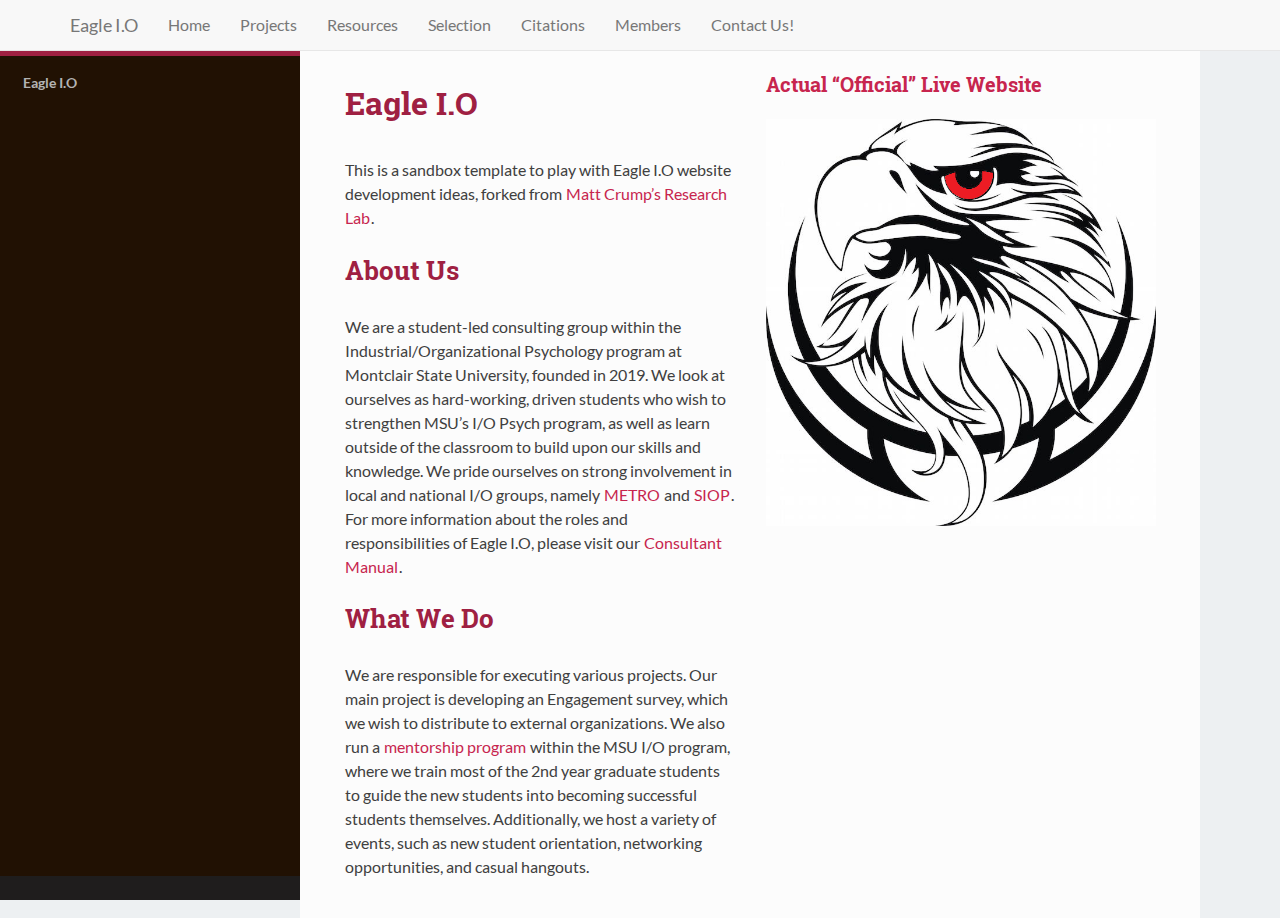
==== docs/index.html @ 05241c3e "initial commit" ====
<!DOCTYPE html>
<html xmlns="http://www.w3.org/1999/xhtml">
  <head>
    <meta charset="utf-8">
    <meta http-equiv="Content-Type" content="text/html; charset=utf-8" />
    <meta name="generator" content="pandoc" />

    
    
    <title>Eagle I.O Website Playground</title>

        <script src="site_libs/header-attrs-2.8/header-attrs.js"></script>
        <script src="site_libs/jquery-1.11.3/jquery.min.js"></script>
        <meta name="viewport" content="width=device-width, initial-scale=1" />
        <link href="site_libs/bootstrap-3.3.7/css/bootstrap.min.css" rel="stylesheet" />
        <script src="site_libs/bootstrap-3.3.7/js/bootstrap.min.js"></script>
        <script src="site_libs/jqueryui-1.11.4/jquery-ui.min.js"></script>
        <script src="site_libs/navigation-1.1/tabsets.js"></script>
        <link href="site_libs/magnific-popup-1.1.0/magnific-popup.css" rel="stylesheet" />
        <script src="site_libs/magnific-popup-1.1.0/jquery.magnific-popup.min.js"></script>
        <link href="site_libs/readthedown-0.1/readthedown.css" rel="stylesheet" />
        <link href="site_libs/readthedown-0.1/readthedown_fonts_embed.css" rel="stylesheet" />
        <script src="site_libs/readthedown-0.1/readthedown.js"></script>
    
    
    
    
    <!-- tabsets -->
    <script>
      $(document).ready(function () {
	  window.buildTabsets("toc");
      });
      $(document).ready(function () {
	  $('.tabset-dropdown > .nav-tabs > li').click(function () {
	      $(this).parent().toggleClass('nav-tabs-open')
	  });
      });
    </script>

    <!-- code folding -->
    
    <!-- code download -->
    
    <!-- tabsets dropdown -->

    <style type="text/css">
      .tabset-dropdown > .nav-tabs {
	  display: inline-table;
	  max-height: 500px;
	  min-height: 44px;
	  overflow-y: auto;
	  background: white;
	  border: 1px solid #ddd;
	  border-radius: 4px;
      }
      
      .tabset-dropdown > .nav-tabs > li.active:before {
	  content: "";
	  font-family: 'Glyphicons Halflings';
	  display: inline-block;
	  padding: 10px;
	  border-right: 1px solid #ddd;
      }
      
      .tabset-dropdown > .nav-tabs.nav-tabs-open > li.active:before {
	  content: "&#xe258;";
	  border: none;
      }
      
      .tabset-dropdown > .nav-tabs.nav-tabs-open:before {
	  content: "";
	  font-family: 'Glyphicons Halflings';
	  display: inline-block;
	  padding: 10px;
	  border-right: 1px solid #ddd;
      }
      
      .tabset-dropdown > .nav-tabs > li.active {
	  display: block;
      }

      .tabset-dropdown > .nav-tabs > li.active a {
  	  padding: 0 15px !important;
      }

      .tabset-dropdown > .nav-tabs > li > a,
      .tabset-dropdown > .nav-tabs > li > a:focus,
      .tabset-dropdown > .nav-tabs > li > a:hover {
	  border: none;
	  display: inline-block;
	  border-radius: 4px;
	  background-color: transparent;
      }
      
      .tabset-dropdown > .nav-tabs.nav-tabs-open > li {
	  display: block;
	  float: none;
      }
      
      .tabset-dropdown > .nav-tabs > li {
	  display: none;
	  margin-left: 0 !important;
      }
    </style>
    
</head>

<body class="preload">

   	
         <!-- readthedown start -->   
   <div id="content" data-toggle="wy-nav-shift">
     <nav id="nav-top" role="navigation" aria-label="top navigation">
       <a role="button" href="#" data-toggle="wy-nav-top"><span class="glyphicon glyphicon-menu-hamburger"></span></a>
     </nav>
         
   
      
      <div class="navbar navbar-default  navbar-fixed-top" role="navigation">
        <div class="container">
          <div class="navbar-header">
            <button type="button" class="navbar-toggle collapsed" data-toggle="collapse" data-target="#navbar">
              <span class="icon-bar"></span>
              <span class="icon-bar"></span>
              <span class="icon-bar"></span>
            </button>
            <a class="navbar-brand" href="index.html">Eagle I.O</a>
          </div>
          <div id="navbar" class="navbar-collapse collapse">
            <ul class="nav navbar-nav">
              <li>
        <a href="index.html">Home</a>
      </li>
      <li>
        <a href="projects.html">Projects</a>
      </li>
      <li>
        <a href="tutorials.html">Resources</a>
      </li>
      <li>
        <a href="selection.html">Selection</a>
      </li>
      <li>
        <a href="citation.html">Citations</a>
      </li>
      <li>
        <a href="members.html">Members</a>
      </li>
      <li>
        <a href="location.html">Contact Us!</a>
      </li>
            </ul>
            <ul class="nav navbar-nav navbar-right">
              
            </ul>
          </div><!--/.nav-collapse -->
        </div><!--/.container -->
      </div><!--/.navbar -->
        
      <h1 class="title">Eagle I.O Website Playground</h1>
      
         <!-- readthedown authors -->
   <div id="sidebar">
    <h2><a href="#content">Eagle I.O Website Playground</a></h2>
    <div id="toc">
      <ul>
      <li><a href="#eagle-i.o"><strong>Eagle I.O</strong></a>
      <ul>
      <li><a href="#about-us">About Us</a></li>
      <li><a href="#what-we-do">What We Do</a></li>
      </ul></li>
      </ul>
    </div>
    <div id="postamble" data-toggle="wy-nav-shift" class="status">
                </div>
   </div>
     

   
      
   
<!-- Don't indent these lines or it will mess pre blocks indentation --> 
<div id="main">
<style type="text/css">
.title {
  display: none;
}

#getting-started img {
  margin-right: 10px;
}

</style>
<div class="row" style="padding-top: 30px;">
<div id="eagle-i.o" class="section level1 col-sm-6">
<h1><strong>Eagle I.O</strong></h1>
<p>This is a sandbox template to play with Eagle I.O website development ideas, forked from <a href="https://crumplab.github.io/">Matt Crump’s Research Lab</a>.</p>
<div id="about-us" class="section level2">
<h2>About Us</h2>
<p>We are a student-led consulting group within the Industrial/Organizational Psychology program at Montclair State University, founded in 2019. We look at ourselves as hard-working, driven students who wish to strengthen MSU’s I/O Psych program, as well as learn outside of the classroom to build upon our skills and knowledge. We pride ourselves on strong involvement in local and national I/O groups, namely <a href="https://metroapppsych.com/">METRO</a> and <a href="https://siop.org">SIOP</a>. For more information about the roles and responsibilities of Eagle I.O, please visit our <a href="https://bookdown.org/kulasj/eagleiomanual/">Consultant Manual</a>.</p>
</div>
<div id="what-we-do" class="section level2">
<h2>What We Do</h2>
<p>We are responsible for executing various projects. Our main project is developing an Engagement survey, which we wish to distribute to external organizations. We also run a <a href="https://bookdown.org/kulasj/mentorship/">mentorship program</a> within the MSU I/O program, where we train most of the 2nd year graduate students to guide the new students into becoming successful students themselves. Additionally, we host a variety of events, such as new student orientation, networking opportunities, and casual hangouts.</p>
</div>
</div>
<div id="actual-official-live-website" class="section level3 col-sm-6">
<h3><a href="https://eagle-io.weebly.com/">Actual “Official” Live Website</a></h3>
<p><a href = "https://eagle-io.weebly.com/"> <img src="images/eagle.png" /> </a></p>
</div>
</div>

   
   
            
      

  <script>
    $(document).ready(function () {

			
 		
	    });
  </script>



    <!-- dynamically load mathjax for compatibility with self-contained -->
  <script>
    (function () {
	var script = document.createElement("script");
	script.type = "text/javascript";
	script.src  = "https://mathjax.rstudio.com/latest/MathJax.js?config=TeX-AMS-MML_HTMLorMML";
	document.getElementsByTagName("head")[0].appendChild(script);
    })();
  </script>
  
</body>
</html>
---- docs/site_libs/readthedown-0.1/readthedown.css ----
/* Nav pills */

#main .nav-pills {
    margin-top: 20px;
    margin-bottom: 10px;
}

#main .nav-pills > li > a {
    background-color: #EEEEEE;
    background-image: none;
    background-position: 0 0;
}

#main .nav-pills > li > a:hover {
  color: #FFFFFF !important;
  background-color: #9F2042;
}

#main .nav-pills > li.active > a,
#main .nav-pills > li.active > a:hover,
#main .nav-pills > li.active > a:focus {
  color: #FFFFFF !important;
  background-color: #9F2042;
}

/* Chi-squared results */

.chisq-results {
    margin: -20px 0px 35px 20px;
    font-size: 90%;
    font-style: italic;
}


/* Images */

img.image-thumb {
    width: 250px;
    border: 1px solid #CCC;
    padding: 2px;
}

img.image-lb {
  cursor: pointer;
}

.figure {
    margin: 5px 10px 30px 0px;
    display: table;
    text-align: center;
}

.figure img {
    margin-bottom: 5px;
}

.figure p.caption {
    font-style: italic;
    font-size: 90%;
}


/* Data tables */

.datatables {
  margin: 2em 0em;
}

.dataTables_length,
.dataTables_filter,
.dataTables_info,
.dataTables_paginate {
  font-size: 90%;
}

.pagedtable-index-current {
  font-weight: bold;
}

#main a.anchor-section {
    color: #BBB;
}

/* General styling */

h1,h2,h3,h4,h5,h6,legend{
    font-family:"Roboto Slab","ff-tisa-web-pro","Georgia",Arial,sans-serif;
    font-weight:700;
    color: #9F2042;
}

h1{
    font-size:2rem;
    margin-top: 1em;
    margin-bottom: 1.2em;
}

h1.title {
  margin-top: 1em;
}
h1.title,
h1.title p {
  font-size: 2.3rem;
  line-height: 2.7rem;
}


h1.subtitle {
    margin-top: -1em;
    margin-bottom: 2em;
}
h1.subtitle,
h1.subtitle p {
    font-size: 1.6rem;
    line-height: 2rem;
}

h2{
  margin-top: 1em;
  margin-bottom: 1.2em;
  font-size:1.6rem;
}

h3{
  margin-top: 1em;
  margin-bottom: 1.2em;
  font-size:1.25rem;
}

h4{
  margin-top: 1em;
  margin-bottom: 1.2em;
  font-size:1.15rem;
}

h5{
    font-size:1.1rem;
}

h4,h5 {
    font-weight:300;
}

html{
    -ms-text-size-adjust:100%;
    -webkit-text-size-adjust:100%;
    font-size:100%;
    height:100%;
    overflow-x:hidden;
}

body{
    background:#edf0f2;
    color:#404040;
    font-family:"Lato","proxima-nova","Helvetica Neue",Arial,sans-serif;
    font-weight:normal;
    margin:0;
    min-height:100%;
    overflow-x:hidden;
}

#content{
    background:#fcfcfc;
    height:100%;
    margin-left:300px;
    /* margin:auto; */
    max-width:900px;
    min-height:100%;
}

p {
    font-size:16px;
    line-height:24px;
    margin:0px 0px 24px 0px;
}

#content ul,
#content ol {
  font-size: 16px;
}


#content p {
  margin-bottom: 16px;
}

b,strong{
    font-weight:bold}

blockquote{
    background-color: #F0F0F0;
    border-left:5px solid #CCCCCC;
    font-style:italic;
    line-height:24px;
    margin:0px 0px 24px 0px;
    /* margin-left:24px; */
    padding: 6px 20px;
}
#content blockquote > p,
#content blockquote > ul {
    margin-bottom: 0;
}

ul,ol,dl{
    line-height:24px;
    list-style-image:none;
    /* list-style:none; */
    margin:0px 0px 24px 0px;
    padding:0;
}

dd{
    margin:0;
}

#main ul,#content .toctree-wrapper ul,article ul{
    list-style:disc;
    line-height:24px;
    margin-bottom:24px}

#main ul li,#content .toctree-wrapper ul li,article ul li{
    list-style:disc;
    margin-left:24px}

#main ul li p:last-child,#content .toctree-wrapper ul li p:last-child,article ul li p:last-child{
                                                                                                                                  margin-bottom:0}

#main ul li ul,#content .toctree-wrapper ul li ul,article ul li ul{
    margin-bottom:0}

#main ul li li,#content .toctree-wrapper ul li li,article ul li li{
    list-style:circle}

#main ul li li li,#content .toctree-wrapper ul li li li,article ul li li li{
    list-style:square}

#main ul li ol li,#content .toctree-wrapper ul li ol li,article ul li ol li{
    list-style:decimal}

#main ol,#content ol,article ol{
    list-style:decimal;
    line-height:24px;
    margin-bottom:24px}

#main ol li,#content ol li,article ol li{
    list-style:decimal;
    margin-left:24px}

#main ol li p:last-child,#content ol li p:last-child,article ol li p:last-child{
                                                                                                                           margin-bottom:0}

#main ol li ul,#content ol li ul,article ol li ul{
    margin-bottom:0}

#main ol li ul li,#content ol li ul li,article ol li ul li{
    list-style:disc}

dl dt{
    font-weight:bold;
}

dl p,dl table,dl ul,dl ol{
    margin-bottom:12px !important;
}

dl dd{
    margin:0 0 12px 24px;
}

@media print{
    .codeblock,pre.sourceCode{
        white-space:pre
    }
}

@media print{
    html,body,section{
        background:none !important}

    *{
        box-shadow:none !important;
        text-shadow:none !important;
        filter:none !important;
        -ms-filter:none !important}

    a,a:visited{
          text-decoration:underline}

    pre.sourceCode,blockquote{
        page-break-inside:avoid}

    thead{
        display:table-header-group}

    tr,img{
        page-break-inside:avoid}

    img{
        max-width:100% !important}

    @page{
        margin:0.5cm}

    p,h2,h3{
        orphans:3;
        widows:3}

    h2,h3{
        page-break-after:avoid}
}

@media print{
    #postamble{
        display:none}

    #content{
        margin-left:0}
}

@media print{
    #sidebar{
        display:none}

    @page{
        size: auto;
        margin: 25mm 25mm 25mm 25mm;}

    body {
        margin: 0px;}
}


@media screen and (max-width: 768px){
    .tablet-hide{
        display:none}

    #content{
        margin-left: 0;
        padding: 1em;
    }
    #content.shift{
        position:relative;
        min-width:100%;
        left:75%;
        top:0;
        height:100%;
        overflow:hidden}
    #sidebar {
        font-size: 120%;
        left: -300px;
        width: 300px;
    }
    #content.shift #sidebar {
        font-size: 120%;
        left: 0;
        width: 75%;
    }
    #nav-top {
      display: inline-block;
    }
    #postamble {
      left:-300px;
    }
    #postamble.shift {
      font-size: 110%;
      left: 0;
      width: 75%;
    }
    img{
        width:100%;
        height:auto;
    }
    #main .nav-pills {
        margin-left: 0px;
    }
    #main .nav-pills li {
        margin-left: 10px !important;
    }
    #main .nav-pills > li > a {
        padding: 2px 8px !important;
        margin-right: 0px !important;
    }
}

@media screen and (min-width: 768px){
    #content {
      padding:1.618em 3.236em;
    }
    #postamble {
      left:0;
      width: 300px;
    }
    #nav-top {
      display: none;
    }
    #sidebar {
        left: 0;
        width: 300px;
    }
    #main .nav-pills {
        margin-left: 10px;
    }
    #main .nav-pills > li > a {
        padding: 3px 12px !important;
        margin-right: 5px !important;
    }
}

@media screen and (min-width: 1400px){
    #content{
        background:rgba(0,0,0,0.05)}

    #content{
        background:#fcfcfc}
}


#nav-top {
    margin-top: 0em;
    margin-bottom: 2em;
    border-radius: 5px;
    font-family:"Roboto Slab","ff-tisa-web-pro","Georgia",Arial,sans-serif;
    font-weight:700;
}

#nav-top span.glyphicon {
  color: #9F2042;
  font-size: 28px;
}


code{
    background:#fff;
    border:solid 1px #e1e4e5;
    /* color:#000;  for clickable code */
    font-size:85%;
    max-width:100%;
    overflow-x:auto;
    padding:0 5px;
    white-space: pre;
}

#content pre code {
    font-family:Monaco,Consolas,"Andale Mono WT","Andale Mono","Lucida Console","Lucida Sans Typewriter","DejaVu Sans Mono","Bitstream Vera Sans Mono","Liberation Mono","Nimbus Mono L","Courier New",Courier,monospace;
    border: none;
    background: none;
    font-size: 100%;
    white-space: pre;
}

#content #main code a {
  color: inherit;
  background: none;
}

#content pre {
    /* background:#f3f6f6; */
    border:1px solid #e1e4e5;
    /* color:#404040; */
    line-height: 1.5;
    margin-bottom:24px;
    overflow:auto;
    padding:12px;
    white-space: pre;
    word-wrap: normal;
    word-break: normal;
}

#content pre.sourceCode{
    /* background-color: #FFF; */
    margin:1px 0px 12px 0px;
}

#content div.sourceCode {
  background: #fcfcfc;
}

.table-wrapper {
  overflow-x: auto;
  margin-bottom: 1.8em;
}

#main table{
    border-collapse:collapse;
    border-spacing:0;
    empty-cells:show;
    margin:0;
    border-bottom:1px solid #e1e4e5;
}

#main table:not(.dataTable) {
  width: 100%;
  max-width: 100%;
  margin-bottom: 20px;
}

#main table:not(.dataTable) td,
#main table:not(.dataTable) th {
    font-size:90%;
    padding: 8px;
    margin:0;
    overflow:visible;
    border:1px solid #e1e4e5;
}

#main table thead th {
    font-weight:bold;
    border-top: 1px solid #ddd;
    border-bottom: 2px solid #ddd;
}

#main table:not(.dataTable) thead th {
    background-color:white;
}

table caption{
    color:#000;
    font:italic 85%/1 arial,sans-serif;
    padding:1em 0;
}

table:not(.dataTable) tr:nth-child(2n-1) {
    background-color:#f3f6f6;
}

table:not(.dataTable) tr:nth-child(2n) {
    background-color:white;
}

.dataTables_wrapper {
  overflow-x: auto;
}

.dataTables_wrapper .table-wrapper {
  margin-top: 3em;
}


#main .dataTables_wrapper a {
  background-image: none;
  padding: .2em;
}


.rotate-90{
    -webkit-transform:rotate(90deg);
    -moz-transform:rotate(90deg);
    -ms-transform:rotate(90deg);
    -o-transform:rotate(90deg);
    transform:rotate(90deg);
}

.rotate-270{
    -webkit-transform:rotate(270deg);
    -moz-transform:rotate(270deg);
    -ms-transform:rotate(270deg);
    -o-transform:rotate(270deg);
    transform:rotate(270deg);
}

*{
    -webkit-box-sizing:border-box;
    -moz-box-sizing:border-box;
    box-sizing:border-box;
}

figcaption,figure,footer,header,hgroup,nav{
    display:block}

ins{
    background:#ff9;
    color:#000;
    text-decoration:none}

mark{
    background:#ff0;
    color:#000;
    font-style:italic;
    font-weight:bold}

small{
    font-size:85%}

sub,sup{
    font-size:75%;
    line-height:0;
    position:relative;
    vertical-align:baseline}

sup{
    top:-0.5em}

sub{
    bottom:-0.25em}

img{
    -ms-interpolation-mode:bicubic;
    vertical-align:middle;
    max-width:100%}

svg:not(:root){
    overflow:hidden}

figure{
    margin:0}

label{
    cursor:pointer}

legend{
    border:0;
    margin-left:-7px;
    padding:0;
    white-space:normal}

.nav #content .admonition-title,#content .nav .admonition-title,.nav .icon{
    display:inline}

.wy-alert,#content .note,#content .attention,#content .caution,#content .danger,#content .error,#content .hint,#content .important,#content .tip,#content .warning,#content .seealso,#content .admonitiontodo{
    padding:12px;
    line-height:24px;
    margin-bottom:24px;
    /* background:#e7f2fa; */
}

.wy-alert-title,#content .admonition-title{
    color:#fff;
    font-weight:bold;
    display:block;
    color:#fff;
    /* background:#6ab0de; */
    /* margin:-12px; */
    padding:6px 12px;
    margin-bottom:0px}

#content .danger,#content .error{
    background:#fdf3f2}

.wy-alert.wy-alert-warning,#content .wy-alert-warning.note,#content .attention,#content .caution,#content .wy-alert-warning.danger,#content .wy-alert-warning.error,#content .wy-alert-warning.hint,#content .wy-alert-warning.important,#content .wy-alert-warning.tip,#content .warning,#content .wy-alert-warning.seealso,#content .admonitiontodo{
    background:#ffedcc}


#content .note,#content .seealso{
    background:#e7f2fa}

.wy-alert p:last-child,#content .note p:last-child,#content .attention p:last-child,#content .caution p:last-child,#content .danger p:last-child,#content .error p:last-child,#content .hint p:last-child,#content .important p:last-child,#content .tip p:last-child,#content .warning p:last-child,#content .seealso p:last-child,#content .admonitiontodo p:last-child{
    margin-bottom:0}

#content .admonition-title.tip,#content .admonition-title.important,#content .admonition-title.hint{
    line-height: 1;
    background:#1abc9c}

#content .important,#content .tip,#content .hint{
    background:#dbfaf4}

#content .admonition-title.note,#content .admonition-title.seealso{
    line-height: 1;
    background:#6ab0de}

#content .admonition-title.warning,#content .admonition-title.caution,#content .admonition-title.attention{
    line-height: 1;
    background:#F0B37E}

#content .admonition-title.error,#content .admonition-title.danger{
    line-height: 1;
    background:#f29f97}

legend{
    display:block;
    width:100%;
    border:0;
    padding:0;
    white-space:normal;
    margin-bottom:24px;
    font-size:150%;
    *margin-left:-7px}

label{
    display:block;
    margin:0 0 0.3125em 0;
    color:#333;
    font-size:90%}

a {
    color:#7B0D1E;
    text-decoration:none;
    cursor:pointer;
}

#main :not(.leaflet-control) > a {
    background-image: linear-gradient(180deg,#d64a70,#d64a70);
    background-size: 100% 100%;
    background-repeat: no-repeat;
    background-position: 0 2em;
    color:#c7254e;
    font-weight: 300;
    padding: .125em 1px 0 1px;
    transition: background-position .15s, color .15s;
}

#main :not(.leaflet-control) > a:hover {
    text-decoration: none;
    background-position: 0 0.3em;
    color: #ffffff;
}

a:hover, a:active{
    outline:0;
}

a:hover{
    color:#3d1308}

a:visited{
    color:#3d1308}

#main a.sourceLine {
  color: inherit;
}

.left{
    text-align:left}

.center{
    text-align:center}

.right{
    text-align:right}

hr{
    display:block;
    height:1px;
    border:0;
    border-top:1px solid #e1e4e5;
    margin:24px 0;
    padding:0}

#toc li{
    list-style:none;
    margin-left: 0px;
}

#sidebar header{
    height:32px;
    display:inline-block;
    line-height:32px;
    padding:0 1.618em;
    display:block;
    font-weight:bold;
    text-transform:uppercase;
    font-size:80%;
    color:#9F2042;
    white-space:nowrap}

#toc ul{
    margin-bottom:0}

#toc li.divide-top{
    border-top:solid 1px #404040}

#toc li.divide-bottom{
    border-bottom:solid 1px #404040}

#toc li.current{
    background:#e3e3e3}

#toc li.current a{
    color:gray;
    border-right:solid 1px #c9c9c9;
    padding:0.4045em 2.427em}

#toc li.current a:hover{
    background:#d6d6d6}

#toc li a{
    /* color:#404040; */
    padding:0.4045em 1.618em;
    position:relative;
    /* background:#fcfcfc; */
    border:none;
    /* border-bottom:solid 1px #c9c9c9; */
    /* border-top:solid 1px #c9c9c9; */
    padding-left:1.618em -4px}

#toc li.on a:hover,#toc li.current>a:hover{
    background:#fcfcfc}

#toc li ul li a{
    /* background:#c9c9c9; */
    padding:0.4045em 2.427em}

#toc li ul li ul li a{
    padding:0.4045em 3.236em}

#toc li.current ul{
    display:block}

#toc .local-toc li ul{
    display:block}

#toc li ul li a{
    margin-bottom:0;
    color:#b3b3b3;
    font-weight:normal}

#sidebar a{
    display:inline-block;
    line-height:18px;
    padding:0.4045em 1.618em;
    display:block;
    position:relative;
    font-size:90%;
    color:#b3b3b3;
    direction: ltr;
    text-decoration: none;
}

#sidebar #postamble a {
  display: inline;
  padding: 0 2px;
  font-size: 100%;
}

#sidebar a:hover{
    background-color:#4e4a4a;
    cursor:pointer}

#toc {
    overflow-x: hidden;
    overflow-y: auto;
    flex-grow: 200;
}

#sidebar {
    position:fixed;
    top:0;
    overflow: hidden;
    display: flex;
    flex-direction: column;
    height:100%;
    background:#211103;
    z-index:200;
    font-size: 16px;
}

#sidebar h2{
    z-index:200;
    background-color:#9F2042;
    text-align:center;
    padding:0.809em;
    display:block;
    color:#fcfcfc;
    font-size: 100%;
    margin-top: 0px;
    margin-bottom:0.809em;
}

#sidebar h2 a {
    color:#ffffff;
    text-decoration: none;
}

#sidebar h2 a:hover,
#sidebar h2 a:active,
#sidebar h2 a:focus {
    background-color: transparent;
    text-decoration: none;
}


#toc ul.nav li ul li {
    display: none;
}

#toc ul.nav li ul li ul li {
    display: none;
}

#toc ul.nav li.active ul li {
    display: inline;
}

#toc ul.nav li.active ul li ul li {
    display: inline;
}

#toc ul.nav li.active ul li a {
    background-color: #E3E3E3;
    color: #8099B0;
    border-right:solid 1px #c9c9c9 !important;
}

#toc ul.nav li.active ul li.active a {
    background-color: #C9C9C9;
    color: black !important;
    font-weight: bold !important;
}

#toc ul.nav li.active ul li.active ul li.active a {
    color: black !important;
    font-weight: bold !important;
    display: block !important;
}

#toc ul.nav li.active ul li.active ul li a {
    color: #808080 !important;
    font-weight: normal !important;
    display: block !important;
}

#toc ul.nav li.active ul li ul li a {
    display: none !important;
}

/* ul.nav li ul li ul li { */
/*     display: none !important; /\* as long as nav is on multiple levels of ul *\/ */
/*     /\* display: none; /\* as long as nav is on multiple levels of ul *\\/ *\/ */
/* } */

#toc ul.nav li ul li ul li ul li {
    display: none !important; /* as long as nav is on multiple levels of ul */
    /* display: none; /* as long as nav is on multiple levels of ul *\/ */
}

#toc ul.nav li.active > a {
    border-bottom:solid 1px #c9c9c9 !important; /* XXX Restrict it to 2nd level */
    border-right:solid 1px #c9c9c9 !important;
}

#toc ul.nav li.active a {
    color: gray !important;
    font-weight:bold;
    background-color: white;
    border-right:solid 0px white !important;
}

#toc ul.nav > li.active > a {
    color: black !important;
}

footer{
    color:#999}

footer p{
    margin-bottom:12px}

#postamble{
    color:#fcfcfc;
    background:#1f1d1d;
    border-top:solid 10px #211103;
    font-family:"Lato","proxima-nova","Helvetica Neue",Arial,sans-serif;
    font-size: 90%;
    z-index:400;
    padding:12px;
}

#postamble .author {
    font-size: 100%;
    margin-bottom: 0px;
}

#postamble .date {
    font-size: 100%;
    margin-bottom: 0px;
    color: #f8e5ee;
}

#postamble .author span,
#postamble .date span {
    padding-right: 0.7em;
}

#postamble .creator,#postamble .validation {
    display:none;
}

#content img{
    max-width:100%;
    height:auto !important}

#content div.figure{
    margin-bottom:24px}

#content div.figure.align-center{
    text-align:center}

#main>img,#main>a>img{
    margin-bottom:24px}

.verse{
    border-left:5px solid #6AB0DE;
    background-color: #E7F2FA;
    padding: 6px 20px;
    font-style:italic;
}

#content .note .last,#content .attention .last,#content .caution .last,#content .danger .last,#content .error .last,#content .hint .last,#content .important .last,#content .tip .last,#content .warning .last,#content .seealso .last,#content .admonitiontodo .last{
    margin-bottom:0}

#content .admonition-title:before{
    margin-right:4px}

#main ol p,#main ul p{
    margin-bottom:12px}


#content .sidebar{
    float:right;
    width:40%;
    display:block;
    margin:0 0 24px 24px;
    padding:24px;
    background:#f3f6f6;
    border:solid 1px #e1e4e5}

#content .sidebar p,#content .sidebar ul,#content .sidebar dl{
    font-size:90%}

#content .sidebar .last{
    margin-bottom:0}

#content .sidebar .sidebar-title{
    display:block;
    font-family:"Roboto Slab","ff-tisa-web-pro","Georgia",Arial,sans-serif;
    font-weight:bold;
    background:#e1e4e5;
    padding:6px 12px;
    margin:-24px;
    margin-bottom:24px;
    font-size:100%}

#content .highlighted{
    background:#F1C40F;
    display:inline-block;
    font-weight:bold;
    padding:0 6px}

#content .footnote-reference,#content .citation-reference{
    vertical-align:super;
    font-size:90%}

span[id*='MathJax-Span']{
    color:#404040}

.math{
    text-align:center}

#footnotes{
    border-top:1px solid #e1e4e5;
    padding-top: 36px;
}

h2.footnotes{
    display:none;
}

.footnum, .footref{
    color: #2980b9;
    font-size: 170%;
    font-family:"Lato","proxima-nova","Helvetica Neue",Arial,sans-serif;
}

.footnum:before, .footref:before{
    content:"[";
}

.footnum:after, .footref:after{
    content:"]";
}

.footpara {
    color: #999;
    font-size: 90%;
    font-family:"Lato","proxima-nova","Helvetica Neue",Arial,sans-serif;
    padding-bottom: 8px;
    padding-left: 16px;
    padding-right: 16px;
    padding-top: 8px;
    line-height: 1.25em;
    /* display: inline; */
}

/* Code folding buttons */

div.sourceCode .row,
div.sourceCode .row div {
    padding: 0;
    margin: 0;
    overflow-y: visible;
}

/* Tabsets tabs */

#main .nav-tabs a {
    padding: 10px 15px;
    background: none;
    transition: none;
    color: #888;
}

#main .nav-tabs li.active a {
    color: #333;
    border-bottom: 1px solid #fcfcfc;
}
---- docs/site_libs/readthedown-0.1/readthedown_fonts_embed.css ----
@font-face {
  font-family: 'Lato';
  font-style: normal;
  font-weight: 400;
  src: url(fonts/Lato.ttf) format('truetype');
}
@font-face {
  font-family: 'Lato';
  font-style: normal;
  font-weight: 700;
  src: url(fonts/LatoBold.ttf) format('truetype');
}
@font-face {
  font-family: 'Lato';
  font-style: italic;
  font-weight: 400;
  src: url(fonts/LatoItalic.ttf) format('truetype');
}
@font-face {
  font-family: 'Roboto Slab';
  font-style: normal;
  font-weight: 700;
  src: url(fonts/RobotoSlab-Bold.ttf) format('truetype');
}
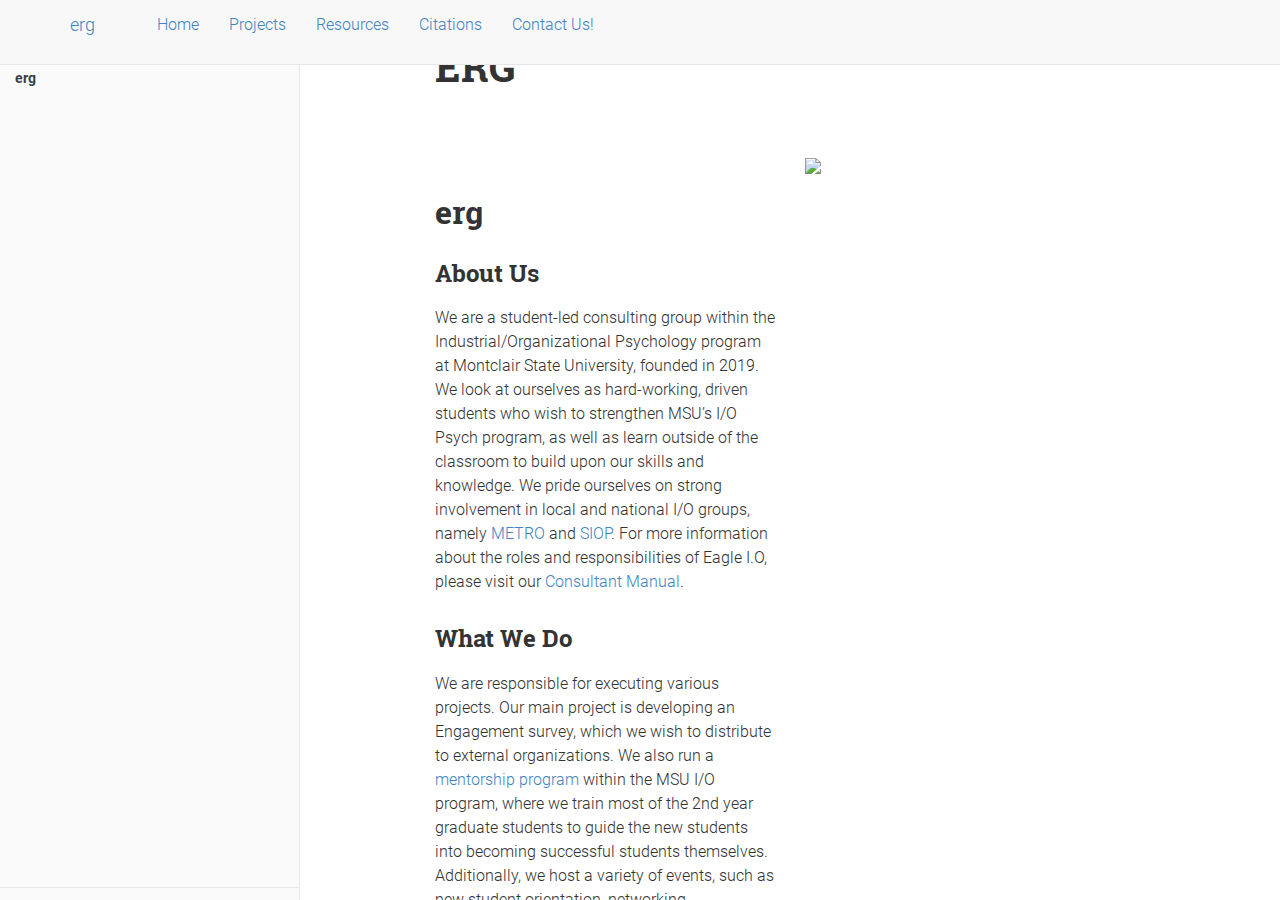
==== commit 4a9c2ae7: "cleaning up" ====
--- a/docs/index.html
+++ b/docs/index.html
@@ -7,7 +7,7 @@
 
     
     
-    <title>Eagle I.O Website Playground</title>
+    <title>ERG</title>
 
         <script src="site_libs/header-attrs-2.8/header-attrs.js"></script>
         <script src="site_libs/jquery-1.11.3/jquery.min.js"></script>
@@ -18,12 +18,13 @@
         <script src="site_libs/navigation-1.1/tabsets.js"></script>
         <link href="site_libs/magnific-popup-1.1.0/magnific-popup.css" rel="stylesheet" />
         <script src="site_libs/magnific-popup-1.1.0/jquery.magnific-popup.min.js"></script>
-        <link href="site_libs/readthedown-0.1/readthedown.css" rel="stylesheet" />
-        <link href="site_libs/readthedown-0.1/readthedown_fonts_embed.css" rel="stylesheet" />
-        <script src="site_libs/readthedown-0.1/readthedown.js"></script>
-    
-    
-    
+        <link href="site_libs/robobook-0.1/robobook.css" rel="stylesheet" />
+        <link href="site_libs/robobook-0.1/robobook_fonts_embed.css" rel="stylesheet" />
+        <script src="site_libs/robobook-0.1/robobook.js"></script>
+    
+    
+    
+        <link rel="stylesheet" href="custom.css" type="text/css" />
     
     <!-- tabsets -->
     <script>
@@ -108,12 +109,34 @@
 <body class="preload">
 
    	
-         <!-- readthedown start -->   
-   <div id="content" data-toggle="wy-nav-shift">
-     <nav id="nav-top" role="navigation" aria-label="top navigation">
-       <a role="button" href="#" data-toggle="wy-nav-top"><span class="glyphicon glyphicon-menu-hamburger"></span></a>
-     </nav>
-         
+            <!-- robobook start -->   
+   <div class="book with-summary">
+      <div class="book-summary">
+        <ul>
+          <li class="title">ERG</li>
+          <li class="divider"></li>
+        </ul>
+        <nav role="navigation" id="toc">
+          <ul>
+          <li><a href="#erg"><strong>erg</strong></a>
+          <ul>
+          <li><a href="#about-us">About Us</a></li>
+          <li><a href="#what-we-do">What We Do</a></li>
+          </ul></li>
+          </ul>
+        </nav>
+        <ul class="authors">
+          <li class="divider"></li>
+                            </ul>     
+      </div>
+      <div class="book-body fixed">
+        <div class="body-inner">
+            <a class="btn pull-left js-toolbar-action toggle-sidebar" aria-label="Toggle Sidebar" title="Toggle Sidebar" href="#">
+              <span class="glyphicon glyphicon-menu-hamburger"></span>
+            </a>
+            <div class="page-inner">
+              <section id="content" class="normal">
+      
    
       
       <div class="navbar navbar-default  navbar-fixed-top" role="navigation">
@@ -124,7 +147,7 @@
               <span class="icon-bar"></span>
               <span class="icon-bar"></span>
             </button>
-            <a class="navbar-brand" href="index.html">Eagle I.O</a>
+            <a class="navbar-brand" href="index.html">erg</a>
           </div>
           <div id="navbar" class="navbar-collapse collapse">
             <ul class="nav navbar-nav">
@@ -138,13 +161,7 @@
         <a href="tutorials.html">Resources</a>
       </li>
       <li>
-        <a href="selection.html">Selection</a>
-      </li>
-      <li>
         <a href="citation.html">Citations</a>
-      </li>
-      <li>
-        <a href="members.html">Members</a>
       </li>
       <li>
         <a href="location.html">Contact Us!</a>
@@ -157,44 +174,17 @@
         </div><!--/.container -->
       </div><!--/.navbar -->
         
-      <h1 class="title">Eagle I.O Website Playground</h1>
-      
-         <!-- readthedown authors -->
-   <div id="sidebar">
-    <h2><a href="#content">Eagle I.O Website Playground</a></h2>
-    <div id="toc">
-      <ul>
-      <li><a href="#eagle-i.o"><strong>Eagle I.O</strong></a>
-      <ul>
-      <li><a href="#about-us">About Us</a></li>
-      <li><a href="#what-we-do">What We Do</a></li>
-      </ul></li>
-      </ul>
-    </div>
-    <div id="postamble" data-toggle="wy-nav-shift" class="status">
-                </div>
-   </div>
-     
+      <h1 class="title">ERG</h1>
+      
+        
 
    
       
    
 <!-- Don't indent these lines or it will mess pre blocks indentation --> 
-<div id="main">
-<style type="text/css">
-.title {
-  display: none;
-}
-
-#getting-started img {
-  margin-right: 10px;
-}
-
-</style>
 <div class="row" style="padding-top: 30px;">
-<div id="eagle-i.o" class="section level1 col-sm-6">
-<h1><strong>Eagle I.O</strong></h1>
-<p>This is a sandbox template to play with Eagle I.O website development ideas, forked from <a href="https://crumplab.github.io/">Matt Crump’s Research Lab</a>.</p>
+<div id="erg" class="section level1 col-sm-6">
+<h1><strong>erg</strong></h1>
 <div id="about-us" class="section level2">
 <h2>About Us</h2>
 <p>We are a student-led consulting group within the Industrial/Organizational Psychology program at Montclair State University, founded in 2019. We look at ourselves as hard-working, driven students who wish to strengthen MSU’s I/O Psych program, as well as learn outside of the classroom to build upon our skills and knowledge. We pride ourselves on strong involvement in local and national I/O groups, namely <a href="https://metroapppsych.com/">METRO</a> and <a href="https://siop.org">SIOP</a>. For more information about the roles and responsibilities of Eagle I.O, please visit our <a href="https://bookdown.org/kulasj/eagleiomanual/">Consultant Manual</a>.</p>
@@ -204,21 +194,26 @@
 <p>We are responsible for executing various projects. Our main project is developing an Engagement survey, which we wish to distribute to external organizations. We also run a <a href="https://bookdown.org/kulasj/mentorship/">mentorship program</a> within the MSU I/O program, where we train most of the 2nd year graduate students to guide the new students into becoming successful students themselves. Additionally, we host a variety of events, such as new student orientation, networking opportunities, and casual hangouts.</p>
 </div>
 </div>
-<div id="actual-official-live-website" class="section level3 col-sm-6">
-<h3><a href="https://eagle-io.weebly.com/">Actual “Official” Live Website</a></h3>
-<p><a href = "https://eagle-io.weebly.com/"> <img src="images/eagle.png" /> </a></p>
-</div>
-</div>
-
-   
-   
-            
+<div class="col-sm-6">
+<p><a href = "https://eagle-io.weebly.com/"> <img src="images/erg5.png" /> </a></p>
+</div>
+
+   
+   
+           </section>
+  </div>
+  </div>
+  </div>
+  </div>
+      
       
 
   <script>
     $(document).ready(function () {
 
-			
+		// add bootstrap table styles to pandoc tables
+	$('tr.header').parent('thead').parent('table').addClass('table table-condensed');
+		
  		
 	    });
   </script>
--- a/docs/site_libs/robobook-0.1/robobook.css
+++ b/docs/site_libs/robobook-0.1/robobook.css
@@ -0,0 +1,1366 @@
+/*! normalize.css v2.1.0 | MIT License | git.io/normalize */
+img,
+legend {
+    border: 0
+}
+
+*,
+.fa {
+    -webkit-font-smoothing: antialiased
+}
+
+.fa-ul>li,
+sub,
+sup {
+    position: relative
+}
+
+.book .book-body .page-inner section.normal hr:after,
+.book-langs-index .inner .languages:after,
+.buttons:after,
+.dropdown-menu .buttons:after {
+    clear: both
+}
+
+body,
+html {
+    -ms-text-size-adjust: 100%;
+    -webkit-text-size-adjust: 100%
+}
+
+article,
+aside,
+details,
+figcaption,
+figure,
+footer,
+header,
+hgroup,
+main,
+nav,
+section,
+summary {
+    display: block
+}
+
+audio,
+canvas,
+video {
+    display: inline-block
+}
+
+.hidden,
+[hidden] {
+    display: none
+}
+
+audio:not([controls]) {
+    display: none;
+    height: 0
+}
+
+html {
+    font-family: sans-serif
+}
+
+body,
+figure {
+    margin: 0
+}
+
+a:focus {
+    outline: dotted thin
+}
+
+a:active,
+a:hover {
+    outline: 0
+}
+
+h1 {
+    font-size: 2em;
+    margin: .67em 0
+}
+
+abbr[title] {
+    border-bottom: 1px dotted
+}
+
+b,
+strong {
+    font-weight: 700
+}
+
+dfn {
+    font-style: italic
+}
+
+hr {
+    -moz-box-sizing: content-box;
+    box-sizing: content-box;
+    height: 0
+}
+
+mark {
+    background: #ff0;
+    color: #000
+}
+
+code,
+kbd,
+pre,
+samp {
+    font-family: monospace, serif;
+    font-size: 1em
+}
+
+q {
+    quotes: "\201C""\201D""\2018""\2019"
+}
+
+small {
+    font-size: 80%
+}
+
+sub,
+sup {
+    font-size: 75%;
+    line-height: 0;
+    vertical-align: baseline
+}
+
+sup {
+    top: -.5em
+}
+
+sub {
+    bottom: -.25em
+}
+
+svg:not(:root) {
+    overflow: hidden
+}
+
+fieldset {
+    border: 1px solid silver;
+    margin: 0 2px;
+    padding: .35em .625em .75em
+}
+
+legend {
+    padding: 0
+}
+
+button,
+input,
+select,
+textarea {
+    font-family: inherit;
+    font-size: 100%;
+    margin: 0
+}
+
+button,
+input {
+    line-height: normal
+}
+
+button,
+select {
+    text-transform: none
+}
+
+button,
+html input[type=button],
+input[type=reset],
+input[type=submit] {
+    -webkit-appearance: button;
+    cursor: pointer
+}
+
+button[disabled],
+html input[disabled] {
+    cursor: default
+}
+
+input[type=checkbox],
+input[type=radio] {
+    box-sizing: border-box;
+    padding: 0
+}
+
+input[type=search] {
+    -webkit-appearance: textfield;
+    -moz-box-sizing: content-box;
+    -webkit-box-sizing: content-box;
+    box-sizing: content-box
+}
+
+input[type=search]::-webkit-search-cancel-button {
+    margin-right: 10px;
+}
+
+button::-moz-focus-inner,
+input::-moz-focus-inner {
+    border: 0;
+    padding: 0
+}
+
+textarea {
+    overflow: auto;
+    vertical-align: top
+}
+
+table {
+    border-collapse: collapse;
+    border-spacing: 0
+}
+
+/*!
+ * Preboot v2
+ *
+ * Open sourced under MIT license by @mdo.
+ * Some variables and mixins from Bootstrap (Apache 2 license).
+ */
+.link-inherit,
+.link-inherit:focus,
+.link-inherit:hover {
+    color: inherit
+}
+
+.fa,
+.fa-stack {
+    display: inline-block
+}
+
+
+.pull-right {
+    float: right
+}
+
+.pull-left {
+    float: left
+}
+
+
+.dropdown {
+    position: relative
+}
+
+.dropdown-menu {
+    position: absolute;
+    top: 100%;
+    left: 0;
+    z-index: 100;
+    display: none;
+    float: left;
+    min-width: 160px;
+    padding: 0;
+    margin: 2px 0 0;
+    list-style: none;
+    font-size: 14px;
+    background-color: #fafafa;
+    border: 1px solid rgba(0, 0, 0, .07);
+    border-radius: 1px;
+    -webkit-box-shadow: 0 6px 12px rgba(0, 0, 0, .175);
+    box-shadow: 0 6px 12px rgba(0, 0, 0, .175);
+    background-clip: padding-box
+}
+
+.dropdown-menu.open {
+    display: block
+}
+
+.dropdown-menu.dropdown-left {
+    left: auto;
+    right: 4%
+}
+
+.dropdown-menu.dropdown-left .dropdown-caret {
+    right: 14px;
+    left: auto
+}
+
+.dropdown-menu .dropdown-caret {
+    position: absolute;
+    top: -8px;
+    left: 14px;
+    width: 18px;
+    height: 10px;
+    float: left;
+    overflow: hidden
+}
+
+.dropdown-menu .dropdown-caret .caret-inner,
+.dropdown-menu .dropdown-caret .caret-outer {
+    display: inline-block;
+    top: 0;
+    border-left: 9px solid transparent;
+    border-right: 9px solid transparent;
+    position: absolute
+}
+
+.dropdown-menu .dropdown-caret .caret-outer {
+    border-bottom: 9px solid rgba(0, 0, 0, .1);
+    height: auto;
+    left: 0;
+    width: auto;
+    margin-left: -1px
+}
+
+.dropdown-menu .dropdown-caret .caret-inner {
+    margin-top: -1px;
+    top: 1px;
+    border-bottom: 9px solid #fafafa
+}
+
+.dropdown-menu .buttons {
+    border-bottom: 1px solid rgba(0, 0, 0, .07)
+}
+
+.dropdown-menu .buttons:after,
+.dropdown-menu .buttons:before {
+    content: " ";
+    display: table;
+    line-height: 0
+}
+
+.dropdown-menu .buttons:last-child {
+    border-bottom: none
+}
+
+.dropdown-menu .buttons .button {
+    border: 0;
+    background-color: transparent;
+    color: #a6a6a6;
+    width: 100%;
+    text-align: center;
+    float: left;
+    line-height: 1.42857143;
+    padding: 8px 4px
+}
+
+.alert,
+.dropdown-menu .buttons .button:hover {
+    color: #444
+}
+
+.dropdown-menu .buttons .button:focus,
+.dropdown-menu .buttons .button:hover {
+    outline: 0
+}
+
+.dropdown-menu .buttons .button.size-2 {
+    width: 50%
+}
+
+.dropdown-menu .buttons .button.size-3 {
+    width: 33%
+}
+
+.alert {
+    padding: 15px;
+    margin-bottom: 20px;
+    background: #eee;
+    border-bottom: 5px solid #ddd
+}
+
+.alert-success {
+    background: #dff0d8;
+    border-color: #d6e9c6;
+    color: #3c763d
+}
+
+.alert-info {
+    background: #d9edf7;
+    border-color: #bce8f1;
+    color: #31708f
+}
+
+.alert-danger {
+    background: #f2dede;
+    border-color: #ebccd1;
+    color: #a94442
+}
+
+.alert-warning {
+    background: #fcf8e3;
+    border-color: #faebcc;
+    color: #8a6d3b
+}
+
+.book .book-summary {
+    position: fixed;
+    top: 0;
+    left: -300px;
+    bottom: 0;
+    z-index: 1;
+    width: 300px;
+    color: #364149;
+    background: #fafafa;
+    border-right: 1px solid rgba(0, 0, 0, .07);
+    -webkit-transition: left 250ms ease;
+    -moz-transition: left 250ms ease;
+    -o-transition: left 250ms ease;
+    transition: left 250ms ease
+}
+
+.book .book-summary ul {
+ /*   position: absolute;
+    top: 0;
+    left: 0;
+    right: 0;
+    bottom: 0; */
+    overflow-y: auto;
+    list-style: none;
+    margin: 0;
+    padding: 0;
+    -webkit-transition: top .5s ease;
+    -moz-transition: top .5s ease;
+    -o-transition: top .5s ease;
+    transition: top .5s ease
+}
+
+.book .book-summary ul li {
+    list-style: none
+}
+
+.book .book-summary ul li.divider {
+    height: 1px;
+    margin: 7px 0;
+    overflow: hidden;
+    background: rgba(0, 0, 0, .07)
+}
+
+.book .book-summary ul li i.fa-check {
+    display: none;
+    position: absolute;
+    right: 9px;
+    top: 16px;
+    font-size: 9px;
+    color: #3c3
+}
+
+.book .book-summary ul li.done>a {
+    color: #364149;
+    font-weight: 400
+}
+
+.book .book-summary ul li.done>a i {
+    display: inline
+}
+
+.book .book-summary ul li a,
+.book .book-summary ul li span {
+    display: block;
+    padding: 10px 15px;
+    border-bottom: none;
+    color: #364149;
+    background: 0 0;
+    position: relative;
+    line-height: 1.3;
+    
+}
+
+.book .book-summary ul li span {
+    opacity: .3;
+    filter: alpha(opacity=30)
+}
+
+.book .book-summary ul li a:hover,
+.book .book-summary ul li.active>a {
+    color: #008cff;
+    background: 0 0;
+    text-decoration: none
+}
+
+.book .book-summary ul li ul {
+    padding-left: 20px
+}
+
+@media (max-width:600px) {
+    .book .book-summary {
+        width: calc(100% - 150px);
+        bottom: 0;
+        left: -100%
+    }
+}
+
+.book.with-summary .book-summary {
+    left: 0
+}
+
+.book.without-animation .book-summary {
+    -webkit-transition: none !important;
+    -moz-transition: none !important;
+    -o-transition: none !important;
+    transition: none !important
+}
+
+.book {
+    position: relative;
+    width: 100%;
+    height: 100%
+}
+
+
+.book .book-body {
+    position: relative;
+    margin-left: 0px;
+    height: 100%;
+    overflow-y: scroll;
+    color: #000;
+    background: #fff;
+    transition: margin-left 250ms ease
+}
+
+
+.book .book-body .page-inner {
+    max-width: 800px;
+    margin: 0 auto;
+    padding: 40px 30px 40px 30px;
+}
+
+.book .book-body .page-inner section {
+    margin: 0;
+    padding: 5px 15px;
+    background: #fff;
+    border-radius: 2px;
+    line-height: 1.7;
+    font-size: 1.6rem
+}
+
+.book .book-body .page-inner .btn-group .btn {
+    border-radius: 0;
+    background: #eee;
+    border: 0
+}
+
+@media (max-width:1240px) {
+    .book .book-body {
+        padding-bottom: 20px
+    }
+
+}
+
+@media (min-width:600px) {
+    .book.with-summary .book-body {
+        margin-left: 300px
+    }
+}
+
+@media (max-width:600px) {
+    .book.with-summary {
+        overflow: hidden
+    }
+
+    .book.with-summary .book-body {
+        margin-left: calc(100% - 150px)
+    }
+}
+
+.book.without-animation .book-body {
+    transition: none !important
+}
+
+.buttons:after,
+.buttons:before {
+    content: " ";
+    display: table;
+    line-height: 0
+}
+
+.button {
+    border: 0;
+    background: #eee;
+    color: #666;
+    width: 100%;
+    text-align: center;
+    float: left;
+    line-height: 1.42857143;
+    padding: 8px 4px
+}
+
+.button:hover {
+    color: #444
+}
+
+.button:focus,
+.button:hover {
+    outline: 0
+}
+
+.button.size-2 {
+    width: 50%
+}
+
+.button.size-3 {
+    width: 33%
+}
+
+.book .book-body .toggle-sidebar {
+    position: fixed;
+    color: #AAA;
+}
+
+.book .book-body .toggle-sidebar:hover {
+    color: #000;
+}
+
+
+.book .book-body .page-inner section {
+    display: none
+}
+
+.book .book-body .page-inner section.normal {
+    display: block;
+    word-wrap: break-word;
+    overflow: hidden;
+    color: #333;
+    line-height: 1.7;
+    text-size-adjust: 100%;
+}
+
+.book .book-body .page-inner section.normal * {
+    box-sizing: border-box;
+}
+
+.book .book-body .page-inner section.normal>:first-child {
+    margin-top: 0 !important
+}
+
+.book .book-body .page-inner section.normal>:last-child {
+    margin-bottom: 0 !important
+}
+
+.book .book-body .page-inner section.normal blockquote,
+.book .book-body .page-inner section.normal code,
+.book .book-body .page-inner section.normal figure,
+.book .book-body .page-inner section.normal img,
+.book .book-body .page-inner section.normal pre,
+.book .book-body .page-inner section.normal table,
+.book .book-body .page-inner section.normal tr {
+    page-break-inside: avoid
+}
+
+
+.book .book-body .page-inner section.normal table th {
+  vertical-align: bottom;
+  border-bottom: 2px solid #ddd;
+}
+
+.book .book-body .page-inner section.normal table td {
+  border-top: 1px solid #ddd;
+}
+
+.book .book-body .page-inner section.normal table th,
+.book .book-body .page-inner section.normal table td,
+.book .book-body .page-inner section.normal .table th,
+.book .book-body .page-inner section.normal .table td {
+    padding: 6px 15px;
+}
+
+.book .book-body .page-inner section.normal h3,
+.book .book-body .page-inner section.normal h4,
+.book .book-body .page-inner section.normal h5,
+.book .book-body .page-inner section.normal p {
+    orphans: 3;
+    widows: 3
+}
+
+.book .book-body .page-inner section.normal h1,
+.book .book-body .page-inner section.normal h2,
+.book .book-body .page-inner section.normal h3,
+.book .book-body .page-inner section.normal h4,
+.book .book-body .page-inner section.normal h5 {
+    page-break-after: avoid
+}
+
+.book .book-body .page-inner section.normal b,
+.book .book-body .page-inner section.normal strong {
+    font-weight: 700
+}
+
+.book .book-body .page-inner section.normal em {
+    font-style: italic
+}
+
+.book .book-body .page-inner section.normal blockquote,
+.book .book-body .page-inner section.normal dl,
+.book .book-body .page-inner section.normal ol,
+.book .book-body .page-inner section.normal p,
+.book .book-body .page-inner section.normal table,
+.book .book-body .page-inner section.normal ul {
+    margin-top: 0;
+    margin-bottom: .85em
+}
+
+.book .book-body .page-inner section.normal a {
+    color: #4183c4;
+    text-decoration: none;
+    background: 0 0
+}
+
+.book .book-body .page-inner section.normal a:active,
+.book .book-body .page-inner section.normal a:focus,
+.book .book-body .page-inner section.normal a:hover {
+    outline: 0;
+    text-decoration: underline
+}
+
+.book .book-body .page-inner section.normal img {
+    border: 0;
+    max-width: 100%
+}
+
+.book .book-body .page-inner section.normal hr {
+    height: 4px;
+    padding: 0;
+    margin: 1.7em 0;
+    overflow: hidden;
+    background-color: #e7e7e7;
+    border: none
+}
+
+.book .book-body .page-inner section.normal hr:after,
+.book .book-body .page-inner section.normal hr:before {
+    display: table;
+    content: " "
+}
+
+.book .book-body .page-inner section.normal h1,
+.book .book-body .page-inner section.normal h2,
+.book .book-body .page-inner section.normal h3,
+.book .book-body .page-inner section.normal h4,
+.book .book-body .page-inner section.normal h5,
+.book .book-body .page-inner section.normal h6 {
+    margin-top: 1.275em;
+    margin-bottom: .85em;
+}
+
+.book .book-body .page-inner section.normal h1 {
+    font-size: 2em
+}
+
+.book .book-body .page-inner section.normal h2 {
+    font-size: 1.5em
+}
+
+.book .book-body .page-inner section.normal h3 {
+    font-size: 1.3em
+}
+
+.book .book-body .page-inner section.normal h4 {
+    font-size: 1.2em
+}
+
+.book .book-body .page-inner section.normal h5 {
+    font-size: 1em
+}
+
+.book .book-body .page-inner section.normal h6 {
+    font-size: 1em;
+    color: #777
+}
+
+.book .book-body .page-inner section.normal code,
+.book .book-body .page-inner section.normal pre {
+    font-family: Consolas, "Liberation Mono", Menlo, Courier, monospace;
+    direction: ltr;
+    border: none;
+    color: inherit
+    white-space: pre;
+}
+
+.book .book-body .page-inner section.normal pre {
+    overflow: auto;
+    word-wrap: normal;
+    margin: 0 0 1.275em;
+    padding: .85em 1em;
+    background: #f7f7f7
+}
+
+.book .book-body .page-inner section.normal pre>code {
+    display: inline;
+    max-width: initial;
+    padding: 0;
+    margin: 0;
+    overflow: initial;
+    line-height: inherit;
+    font-size: .85em;
+    white-space: pre;
+    background: 0 0
+}
+
+.book .book-body .page-inner section.normal pre>code:after,
+.book .book-body .page-inner section.normal pre>code:before {
+    content: normal
+}
+
+.book .book-body .page-inner section.normal code {
+    padding: .2em;
+    margin: 0;
+    font-size: .85em;
+    background-color: #f7f7f7
+}
+
+.book .book-body .page-inner section.normal code:after,
+.book .book-body .page-inner section.normal code:before {
+    letter-spacing: -.2em;
+    content: "\00a0"
+}
+
+.book .book-body .page-inner section.normal ol,
+.book .book-body .page-inner section.normal ul {
+    padding: 0 0 0 2em;
+    margin: 0 0 .85em
+}
+
+.book .book-body .page-inner section.normal ol ol,
+.book .book-body .page-inner section.normal ol ul,
+.book .book-body .page-inner section.normal ul ol,
+.book .book-body .page-inner section.normal ul ul {
+    margin-top: 0;
+    margin-bottom: 0
+}
+
+.book .book-body .page-inner section.normal ol ol {
+    list-style-type: lower-roman
+}
+
+.book .book-body .page-inner section.normal blockquote {
+    margin: 0 0 .85em;
+    padding: 0 15px;
+    opacity: 0.75;
+    border-left: 4px solid #dcdcdc
+}
+
+.book .book-body .page-inner section.normal blockquote:first-child {
+    margin-top: 0
+}
+
+.book .book-body .page-inner section.normal blockquote:last-child {
+    margin-bottom: 0
+}
+
+.book .book-body .page-inner section.normal dl {
+    padding: 0
+}
+
+.book .book-body .page-inner section.normal dl dt {
+    padding: 0;
+    margin-top: .85em;
+    font-style: italic;
+    font-weight: 700
+}
+
+.book .book-body .page-inner section.normal dl dd {
+    padding: 0 .85em;
+    margin-bottom: .85em
+}
+
+.book .book-body .page-inner section.normal dd {
+    margin-left: 0
+}
+
+.book .book-body .page-inner section.normal .glossary-term {
+    cursor: help;
+    text-decoration: underline
+}
+
+.book .book-body .navigation {
+    position: absolute;
+    top: 50px;
+    bottom: 0;
+    margin: 0;
+    max-width: 150px;
+    min-width: 90px;
+    display: flex;
+    justify-content: center;
+    align-content: center;
+    flex-direction: column;
+    font-size: 40px;
+    color: #ccc;
+    text-align: center;
+    -webkit-transition: all 350ms ease;
+    -moz-transition: all 350ms ease;
+    -o-transition: all 350ms ease;
+    transition: all 350ms ease
+}
+
+.book .book-body .navigation:hover {
+    text-decoration: none;
+    color: #444
+}
+
+.book .book-body .navigation.navigation-next {
+    right: 0
+}
+
+.book .book-body .navigation.navigation-prev {
+    left: 0
+}
+
+@media (max-width:1240px) {
+    .book .book-body .navigation {
+        position: static;
+        top: auto;
+        max-width: 50%;
+        width: 50%;
+        display: inline-block;
+        float: left
+    }
+
+    .book .book-body .navigation.navigation-unique {
+        max-width: 100%;
+        width: 100%
+    }
+}
+
+.book .book-body .page-inner section.glossary {
+    margin-bottom: 40px
+}
+
+.book .book-body .page-inner section.glossary h2 a,
+.book .book-body .page-inner section.glossary h2 a:hover {
+    color: inherit;
+    text-decoration: none
+}
+
+.book .book-body .page-inner section.glossary .glossary-index {
+    list-style: none;
+    margin: 0;
+    padding: 0
+}
+
+.book .book-body .page-inner section.glossary .glossary-index li {
+    display: inline;
+    margin: 0 8px;
+    white-space: nowrap
+}
+
+* {
+    -webkit-box-sizing: border-box;
+    -moz-box-sizing: border-box;
+    box-sizing: border-box;
+    -webkit-overflow-scrolling: touch;
+    -webkit-tap-highlight-color: transparent;
+    -webkit-text-size-adjust: none;
+    -webkit-touch-callout: none
+}
+
+a {
+    text-decoration: none
+}
+
+body,
+html {
+    height: 100%
+}
+
+html {
+    font-size: 62.5%
+}
+
+body {
+    text-rendering: optimizeLegibility;
+    font-smoothing: antialiased;
+    font-family: "Roboto", "Helvetica Neue", Helvetica, Arial, sans-serif;
+    font-size: 14px;
+    letter-spacing: .2px;
+    text-size-adjust: 100%
+}
+
+.book .book-summary ul li a span {
+    display: inline;
+    padding: initial;
+    overflow: visible;
+    cursor: auto;
+    opacity: 1;
+}
+
+
+/* Intro to tidyverse styles */
+
+
+body {
+  letter-spacing: normal;
+}
+
+.book .book-body .page-inner section.normal p > img {
+  margin: 0.5em auto 1.5em auto;
+  display: block;
+}
+
+
+.book .book-body .page-inner section.normal .figure {
+  margin: 2em auto 2.5em auto;
+  text-align: center;
+}
+
+.book .book-body .page-inner section.normal .figure img {
+  border: 1px solid #DDD;
+  box-shadow: 1px 1px 10px #DDD;
+}
+
+.book .book-body .page-inner section.normal .figure .caption {
+  font-style: italic;
+  font-size: 0.9em;
+  margin-top: 5px;
+}
+
+.book .book-body .page-inner section.normal .table-wrapper {
+  overflow-x: auto;
+  margin-bottom: 1.8em;
+}
+
+.book .book-body .page-inner section.normal table,
+.book .book-body .page-inner section.normal .table,
+.book .book-body .page-inner section.normal .pagedtable-wrapper,
+.book .book-body .page-inner section.normal .dataTables_wrapper {
+  font-size: 0.9em;
+  margin-top: 0;
+  margin-bottom: 2rem;
+}
+
+.book .book-body .page-inner section.normal table {
+  width: auto;
+  margin-left: auto;
+  margin-right: auto;
+}
+
+.book .book-body .page-inner section.normal .pagedtable table {
+  width: 100%;
+  margin-left: 0;
+  margin-right: 0;
+}
+
+
+.book .book-body .page-inner section.normal .leaflet-container {
+  margin-top: 0;
+  margin-bottom: 2rem;
+}
+
+
+.book,
+.book .book-summary {
+  font-weight: 300;
+}
+
+.book .book-summary {
+    display: flex;
+    flex-direction: column;
+    overflow: auto;
+}
+
+.book .book-summary li {
+  font-size: 1em;
+}
+
+
+.book .book-summary ul li a, 
+.book .book-summary ul li span {
+  padding: 12px 15px;  
+}
+
+.book .book-summary ul li li a, 
+.book .book-summary ul li li span {
+  padding: 4px 15px;  
+}
+
+.book .book-summary ul li a b {
+  margin-right: 5px;
+} 
+
+.book .book-summary li.title {
+  font-size: 1em;
+  font-weight: bold;
+  padding: 11px 15px;  
+}
+
+.book .book-summary ul li.part span,
+.book .book-summary ul li.appendix span {
+  opacity: 0.9;
+}
+
+.book .book-summary ul li.part span b,
+.book .book-summary ul li.appendix span b {
+  font-weight: normal; 
+  color: #004488;
+}
+
+.book .book-body .page-inner section.normal h1,
+.book .book-body .page-inner section.normal h2,
+.book .book-body .page-inner section.normal h3,
+.book .book-body .page-inner section.normal h4 {
+  font-family: "Roboto Slab", "Roboto", "Helvetica Neue", Helvetica, sans-serif;
+  font-weight: 700;
+}
+
+.book .book-body .page-inner section.normal h1 .header-section-number {
+  margin-right: .2em;
+}
+
+.book .book-body .page-inner section.normal h1.title {
+  font-size: 2.5em;
+  margin-top: 0;
+}
+
+.book .book-body .page-inner section.normal h1.subtitle {
+    font-size: 1.5em;
+    font-weight: 400;
+    margin-top: -15px;
+}
+
+
+.book .book-body .author,
+.book .book-body .date {
+  font-weight: 300;
+  font-size: 1.3em;
+  margin-top: 1em;
+}
+
+.book .book-body .page-inner section.normal .date {
+  font-size: 1.1em;
+  margin-top: 0;
+}
+
+.book .book-body .page-inner section.normal .author em,
+.book .book-body .page-inner section.normal .date em {
+  font-style: normal;
+}
+
+.book .book-body .page-inner section.normal {
+  line-height: 1.5;
+}
+
+.book .book-body .page-inner section.normal pre,
+.book .book-body .page-inner section.normal code,
+.book .book-body .page-inner section.normal pre > code {
+    font-family: 'Fira Code', 'Andale Mono', monospace;
+    font-size: .95em;
+}
+
+.book .book-body .page-inner section.normal pre a,
+.book .book-body .page-inner section.normal code a,
+.book .book-body .page-inner section.normal pre > code a {
+    color: inherit;
+}
+
+
+.book .book-summary code,
+.book .book-body .page-inner section.normal h1 > code,
+.book .book-body .page-inner section.normal h2 > code,
+.book .book-body .page-inner section.normal h3 > code,
+.book .book-body .page-inner section.normal h4 > code,
+.book .book-body .page-inner section.normal p > code,
+.book .book-body .page-inner section.normal ul code {
+    padding: 2px 1px;
+    font-size: 85%;
+    color: #c7254e;
+    background-color: #f9f2f4;
+    border-radius: 4px;
+    font-family: 'Fira Code','Andale Mono',monospace;
+}
+
+.book .book-body .page-inner section.normal pre {
+  border-radius: 6px;
+}
+
+
+.book .book-body .page-inner section.normal pre.sourceCode {
+  background: #f7f7f7;
+  border: 1px solid #e1e1e8;
+  padding: .5em .85em;
+  margin-top: 10px;
+}
+
+.book .book-body .page-inner section.normal blockquote {
+    font-style: italic;
+    font-size: inherit;
+}
+
+/* Leaflet styling */
+
+.book .book-body .page-inner section.normal .leaflet .leaflet-control-container a {
+  background-color: #FFF;
+  color: #000;
+}
+
+.book .book-body .page-inner section.normal .leaflet a:hover {
+  text-decoration: none;
+}
+
+
+/* Footnotes */
+
+.book .book-body .page-inner section.normal .footnote-back {
+  padding-left: .3em;
+}
+.book .book-body .page-inner section.normal .footnote-ref {
+  padding: 0 0 0 .2em;
+  font-weight: 400;
+}
+
+/* Source code button */
+
+div.sourceCode .row {
+    margin: 0;
+}
+
+div.sourceCode .row button {
+    margin-right: -15px;
+}
+
+button.code-folding-btn {
+    color: #adadad;
+}
+
+/* Code dropdown menu */
+
+.book .book-body .page-inner section.normal ul.dropdown-menu  {
+    padding: 0;
+    margin: 0
+}
+
+.book .book-body .page-inner section.normal .dropdown-menu a {
+    color: black;
+    text-decoration: none;
+}
+
+.book .book-body .page-inner section.normal .dropdown-menu a:hover {
+    background-color: #DDD;
+}
+
+
+/* Authors and date */
+
+.book .book-summary nav {
+    flex-grow: 5000;
+}
+
+.book .book-summary ul.authors {
+    padding-bottom: 5px
+}
+
+.book .book-summary ul.authors li {
+    line-height: 1;
+    font-size: 90%;
+}
+
+.book .book-summary ul.authors li span{
+    opacity: 1;
+    padding: 5px 15px;
+}
+
+/* Pilltabs */
+
+.book .book-body .page-inner section.normal .nav-pills {
+    margin: 20px auto 10px auto;
+    font-size: 90%;
+    display: table;
+}
+
+.book .book-body .page-inner section.normal .nav-pills > li > a {
+    text-decoration: none;
+    padding: 2px 15px;
+}
+
+.book .book-body .page-inner section.normal .nav-pills > li > a:hover,
+.book .book-body .page-inner section.normal .nav-pills > li.active > a,
+.book .book-body .page-inner section.normal .nav-pills > li.active > a:hover,
+.book .book-body .page-inner section.normal .nav-pills > li.active > a:focus {
+  color: #FFFFFF;
+  background-color: #4183C4;
+}
+
+
+/* Chi-squared results */
+
+.book .book-body .page-inner section.normal .chisq-results {
+    margin: -5px 0 35px 0;
+    text-align: center;
+    font-size: 90%;
+    font-style: italic;
+}
+
+
+/* Images */
+
+.book .book-body .page-inner section.normal img.image-thumb {
+    width: 250px;
+    border: 1px solid #CCC;
+    padding: 2px;
+}
+
+.book .book-body .page-inner section.normal img.image-lb {
+  cursor: pointer;
+  margin: 0.5em 0 2em 0;
+}
+
+.book .book-body .page-inner section.normal .figure {
+    margin: 5px 10px 30px 0px;
+    display: table;
+}
+
+.book .book-body .page-inner section.normal .figure img {
+    margin-bottom: 5px;
+}
+
+.book .book-body .page-inner section.normal .figure p.caption {
+    text-align: center;
+    font-style: italic;
+    font-size: 90%;
+}
+
+
+/* Data tables */
+
+.book .book-body .page-inner section.normal .datatables {
+  margin: 2em 0em;
+}
+
+.book .book-body .page-inner section.normal .dataTables_wrapper {
+  overflow-x: auto;
+}
+
+.book .book-body .page-inner section.normal .dataTables_length,
+.book .book-body .page-inner section.normal .dataTables_filter,
+.book .book-body .page-inner section.normal .dataTables_info,
+.book .book-body .page-inner section.normal .dataTables_paginate {
+  font-size: 90%;
+}
+
+.book .book-body .page-inner section.normal .dataTables_paginate .paginate_button:hover {
+  background-color: #000;
+}
+
+/* paged tables */
+
+.book .book-body .page-inner section.normal .pagedtable .table th,
+.book .book-body .page-inner section.normal .pagedtable .table td {
+  padding: 5px;
+}
+
+
+/* TOC and scrollspy */
+
+#toc > ul li ul li {
+    list-style: none;
+    max-height: 0px;
+    transition: max-height .5s ease-in;
+    overflow: hidden;
+}
+
+#toc > ul li.active ul li {
+    max-height: 40px;
+    transition: max-height .5s ease-out;
+}
+
+.preload * {
+  -webkit-transition: none !important;
+  -moz-transition: none !important;
+  -ms-transition: none !important;
+  -o-transition: none !important;
+  transition: none !important;
+}
--- a/docs/site_libs/robobook-0.1/robobook_fonts_embed.css
+++ b/docs/site_libs/robobook-0.1/robobook_fonts_embed.css
@@ -0,0 +1,36 @@
+@font-face {
+  font-family: 'Roboto';
+  font-style: normal;
+  font-weight: 300;
+  src: url(fonts/Roboto-Light.ttf) format('truetype');
+}
+@font-face {
+  font-family: 'Roboto';
+  font-style: italic;
+  font-weight: 300;
+  src: url(fonts/Roboto-LightItalic.ttf) format('truetype');
+}
+@font-face {
+  font-family: 'Roboto';
+  font-style: normal;
+  font-weight: 400;
+  src: url(fonts/Roboto-Regular.ttf) format('truetype');
+}
+@font-face {
+  font-family: 'Roboto';
+  font-style: italic;
+  font-weight: 400;
+  src: url(fonts/Roboto-Italic.ttf) format('truetype');
+}
+@font-face {
+  font-family: 'Roboto';
+  font-style: normal;
+  font-weight: 700;
+  src: url(fonts/Roboto-Bold.ttf) format('truetype');
+}
+@font-face {
+  font-family: 'Roboto Slab';
+  font-style: normal;
+  font-weight: 700;
+  src: url(fonts/RobotoSlab-Bold.ttf) format('truetype');
+}